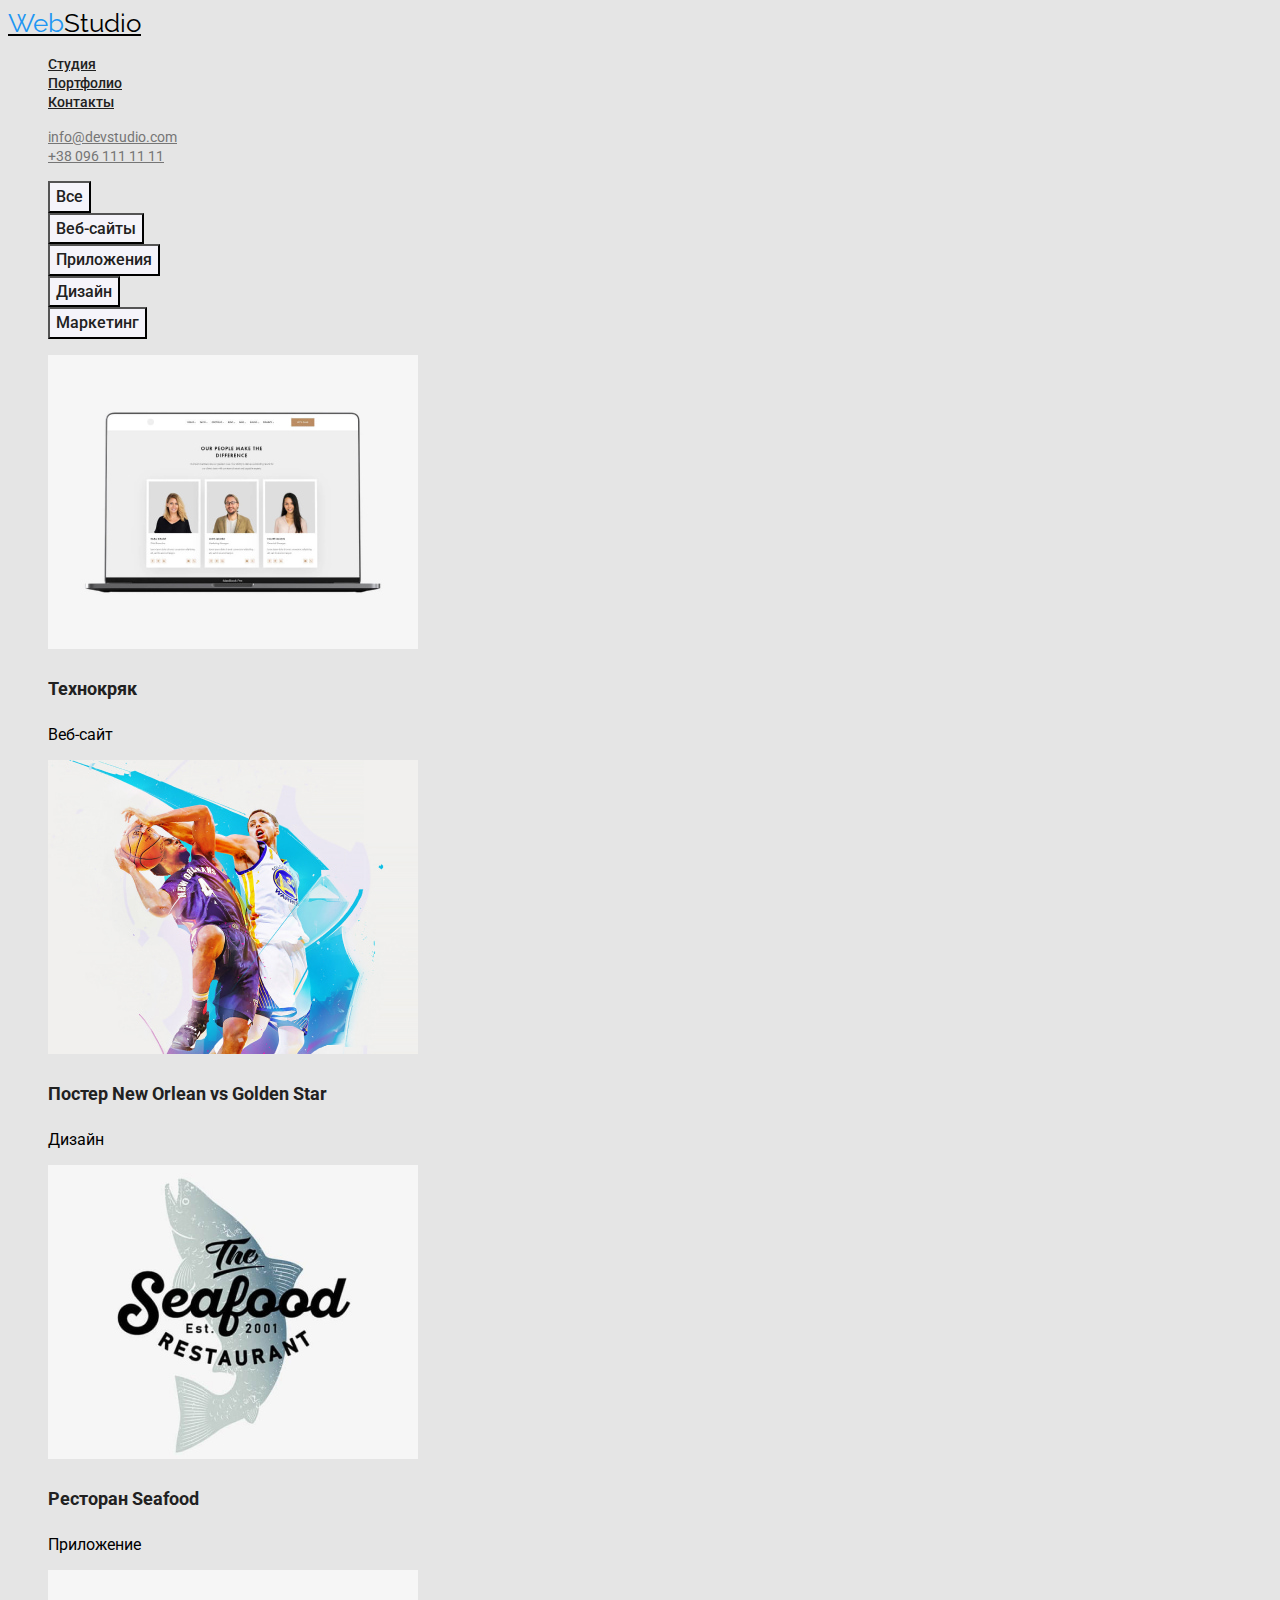
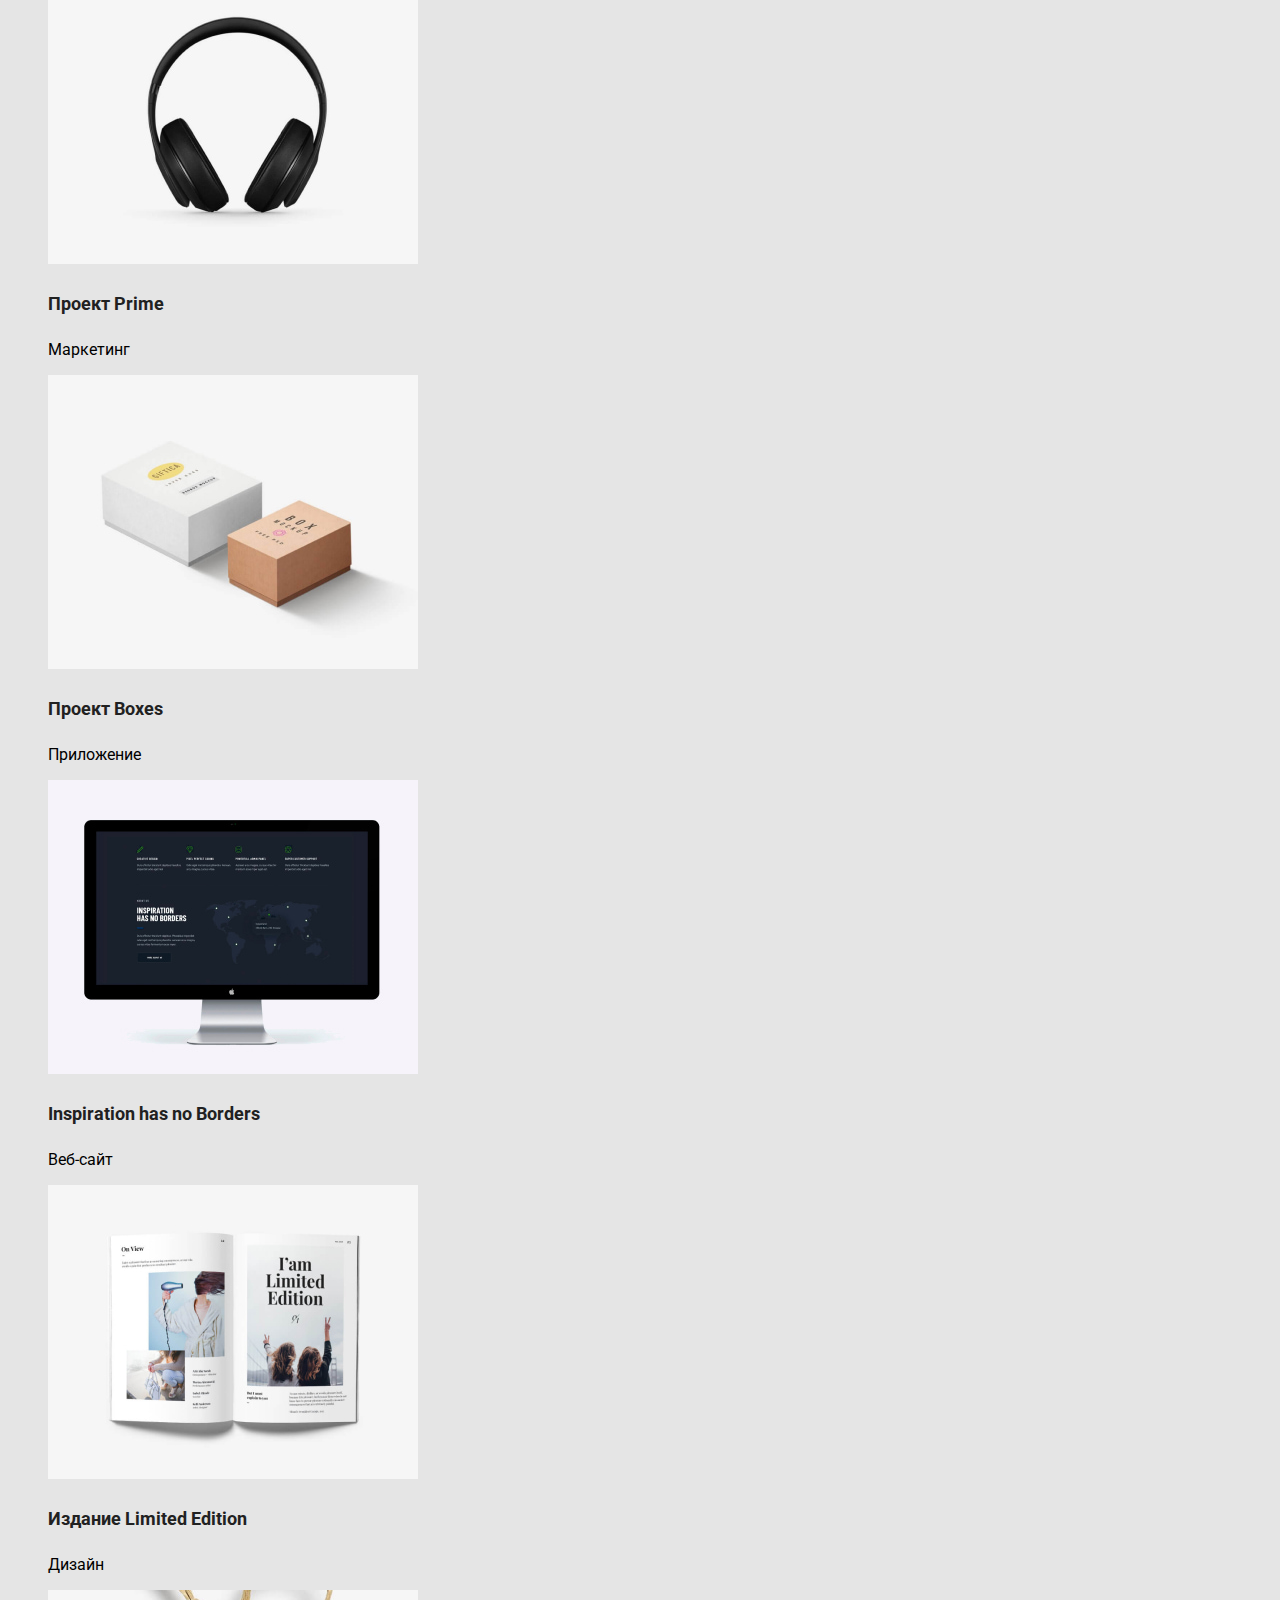
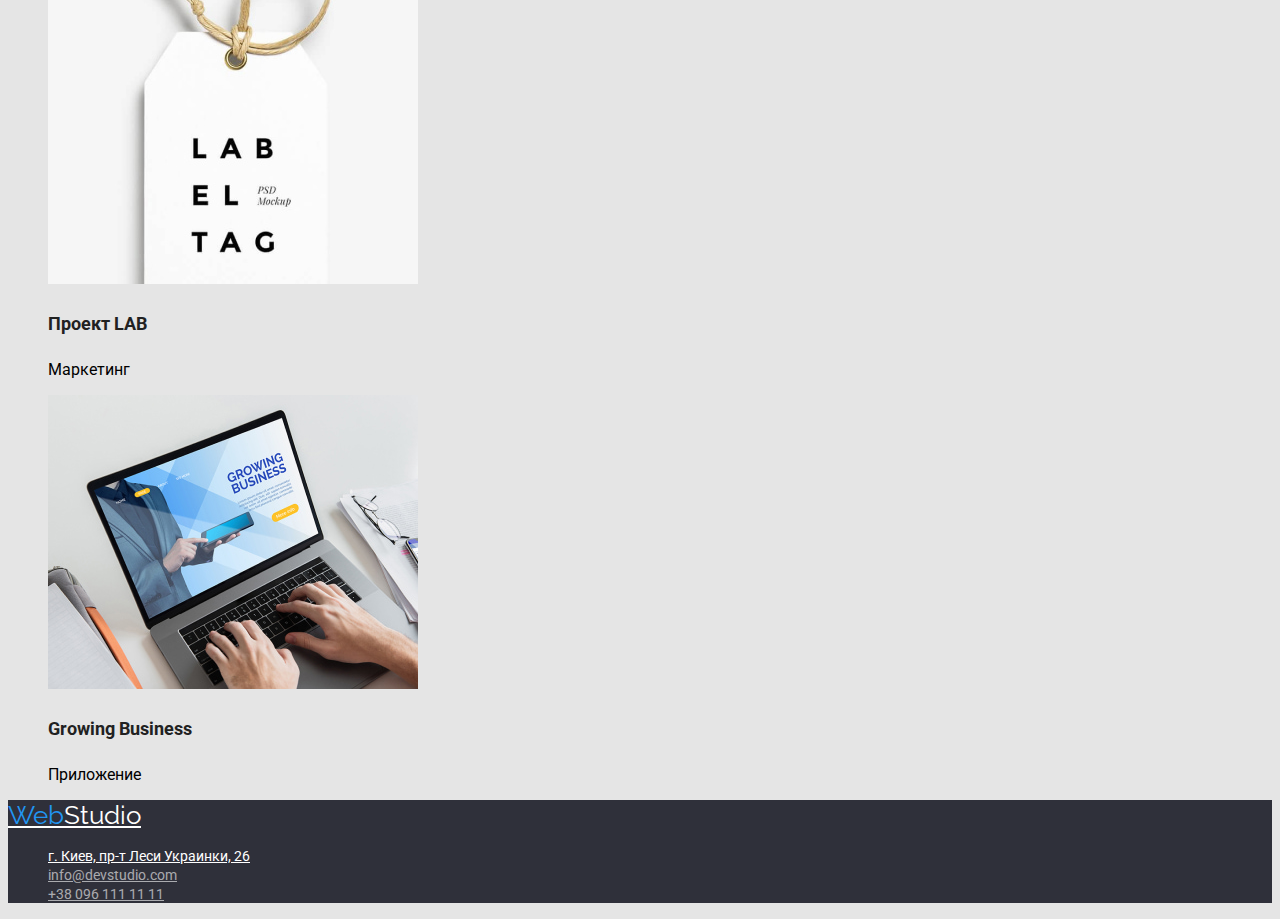
==== portfolio.html @ 9fb24faf "Размечает страницу Портфолио и форматирует текст" ====
<!DOCTYPE html>
<html lang="en">
  <head>
    <meta charset="UTF-8" />
    <meta http-equiv="X-UA-Compatible" content="IE=edge" />
    <meta name="viewport" content="width=device-width, initial-scale=1.0" />
    <title>Портфолио</title>
    <link rel="preconnect" href="https://fonts.googleapis.com" />
    <link rel="preconnect" href="https://fonts.gstatic.com" crossorigin />
    <link
      href="https://fonts.googleapis.com/css2?family=Raleway:wght@700&family=Roboto:wght@400;500;700;900&display=swap"
      rel="stylesheet"
    />
    <link rel="stylesheet" href="./scc/styles.css" />
  </head>
  <body>
    <header class="header">
      <a class="header-logo" href="./index.html"><span class="logo-first">Web</span>Studio</a>
      <nav>
        <ul>
          <li><a class="site-page" href="./index.html">Студия</a></li>
          <li><a class="site-page" href="./portfolio.html">Портфолио</a></li>
          <li><a class="site-page" href="">Контакты</a></li>
        </ul>
      </nav>
      <ul>
        <li>
          <a class="header-contactlink" href="mailto:info@devstudio.com">info@devstudio.com</a>
        </li>
        <li><a class="header-contactlink" href="tel:+380961111111">+38 096 111 11 11</a></li>
      </ul>
    </header>

    <main>
      <!-- Секция Фильтр -->
      <ul>
        <li><button class="filter-button" type="button">Все</button></li>
        <li><button class="filter-button" type="button">Веб-сайты</button></li>
        <li><button class="filter-button" type="button">Приложения</button></li>
        <li><button class="filter-button" type="button">Дизайн</button></li>
        <li><button class="filter-button" type="button">Маркетинг</button></li>
      </ul>

      <!-- Секция Проекты -->
      <section>
        <ul>
          <li>
            <img
              src="./images/projects/poject1.jpg"
              alt="фото веб-сайта"
              width="370"
              height="294"
            />
            <h3 class="project-title">Технокряк</h3>
            <p class="project-type">Веб-сайт</p>
          </li>
          <li>
            <img src="./images/projects/poject2.jpg" alt="фото постера" width="370" height="294" />
            <h3 class="project-title">Постер New Orlean vs Golden Star</h3>
            <p class="project-type">Дизайн</p>
          </li>
          <li>
            <img
              src="./images/projects/poject3.jpg"
              alt="фото приложения"
              width="370"
              height="294"
            />
            <h3 class="project-title">Ресторан Seafood</h3>
            <p class="project-type">Приложение</p>
          </li>
          <li>
            <img src="./images/projects/poject4.jpg" alt="фото проекта" width="370" height="294" />
            <h3 class="project-title">Проект Prime</h3>
            <p class="project-type">Маркетинг</p>
          </li>
          <li>
            <img
              src="./images/projects/poject5.jpg"
              alt="фото приложения"
              width="370"
              height="294"
            />
            <h3 class="project-title">Проект Boxes</h3>
            <p class="project-type">Приложение</p>
          </li>
          <li>
            <img
              src="./images/projects/poject6.jpg"
              alt="фото веб-сайта"
              width="370"
              height="294"
            />
            <h3 class="project-title">Inspiration has no Borders</h3>
            <p class="project-type">Веб-сайт</p>
          </li>
          <li>
            <img src="./images/projects/poject7.jpg" alt="фото издания" width="370" height="294" />
            <h3 class="project-title">Издание Limited Edition</h3>
            <p class="project-type">Дизайн</p>
          </li>
          <li>
            <img src="./images/projects/poject8.jpg" alt="фото проекта" width="370" height="294" />
            <h3 class="project-title">Проект LAB</h3>
            <p class="project-type">Маркетинг</p>
          </li>
          <li>
            <img
              src="./images/projects/poject9.jpg"
              alt="фото приложения"
              width="370"
              height="294"
            />
            <h3 class="project-title">Growing Business</h3>
            <p class="project-type">Приложение</p>
          </li>
        </ul>
      </section>
    </main>

    <footer class="footer">
      <a class="footer-logo" href="./index.html"><span class="logo-first">Web</span>Studio</a>
      <address>
        <ul>
          <li>
            <a
              class="adress"
              target="_blank"
              rel="noreferrer noopener"
              href="https://google.com/maps"
              >г. Киев, пр-т Леси Украинки, 26</a
            >
          </li>
          <li>
            <a class="footer-contactlink" href="mailto:info@devstudio.com">info@devstudio.com</a>
          </li>
          <li><a class="footer-contactlink" href="tel:+380961111111">+38 096 111 11 11</a></li>
        </ul>
      </address>
    </footer>
  </body>
</html>
---- scc/styles.css ----
:root {
  --background: #e5e5e5;
  --title-color: #212121;
  --text-color: #757575;
  --active-color: #2196f3;
}

body {
  background-color: var(--background);
  font-family: Roboto;
}
ul {
  list-style: none;
}

/* Хедер */
.header {
}
.header-logo {
  color: #000000;
  font-family: Raleway;
  font-size: 26px;
  font-weight: 400;
}
.logo-first {
  color: var(--active-color);
}
.site-page {
  color: var(--title-color);
  font-size: 14px;
  font-weight: 500;
}
.site-page:active,
.site-page:hover,
.site-page:focus {
  color: var(--active-color);
}
.header-contactlink {
  color: var(--text-color);
  font-size: 14px;
}
.header-contactlink:hover,
.header-contactlink:focus {
  color: var(--active-color);
}

/* Герой */
.hero {
  background-color: #2f303a;
}
.hero-title {
  color: #ffffff;
  text-transform: uppercase;
  text-align: center;
  font-size: 60px;
  font-weight: 900;
}
.hero-button {
  background-color: var(--active-color);
  color: #ffffff;
  font-family: Roboto;
  font-size: 16px;
  font-weight: 700;
}
.hero-button:hover,
.hero-button:focus {
  color: var(--title-color);
}

/* Особенности */
.features-maintitle {
  position: absolute;
  white-space: nowrap;
  width: 1px;
  height: 1px;
  overflow: hidden;
  border: 0;
  padding: 0;
  clip: rect(0 0 0 0);
  clip-path: inset(50%);
  margin: -1px;
}

.features-title {
  color: var(--title-color);
  text-transform: uppercase;
  font-size: 14px;
}
.features-text {
  color: var(--text-color);
  font-size: 14px;
  line-height: 1.7;
}

/* Специализация и Команда*/
.activity-title,
.team-title {
  color: var(--title-color);
  font-size: 36px;
}
.team-name {
  color: var(--title-color);
  font-size: 16px;
  font-weight: 500;
}
.team-position {
  color: var(--text-color);
  font-size: 16px;
}
/* Футер */
.footer {
  background-color: #2f303a;
}
.footer-logo {
  color: #ffffff;
  font-family: Raleway;
  font-size: 26px;
}
.adress {
  color: #ffffff;
  font-style: normal;
  font-size: 14px;
}
.footer-contactlink {
  color: rgba(255, 255, 255, 0.6);
  font-style: normal;
  font-size: 14px;
}
.adress:hover,
.adress:focus,
.footer-contactlink:hover,
.footer-contactlink:focus {
  color: var(--active-color);
}

/* Портфолио */
.filter-button {
  background-color: #f5f4fa;
  color: var(--title-color);
  font-weight: 500;
  font-family: Roboto;
  font-size: 16px;
  line-height: 1.6;
}
.filter-button:hover,
.filter-button:focus {
  background-color: var(--active-color);
  color: #ffffff;
}
.project-title {
  color: var(--title-color);
  font-size: 18px;
  line-height: 2;
}
project-type {
  color: var(--text-color);
  font-size: 16px;
  line-height: 1.9;
}
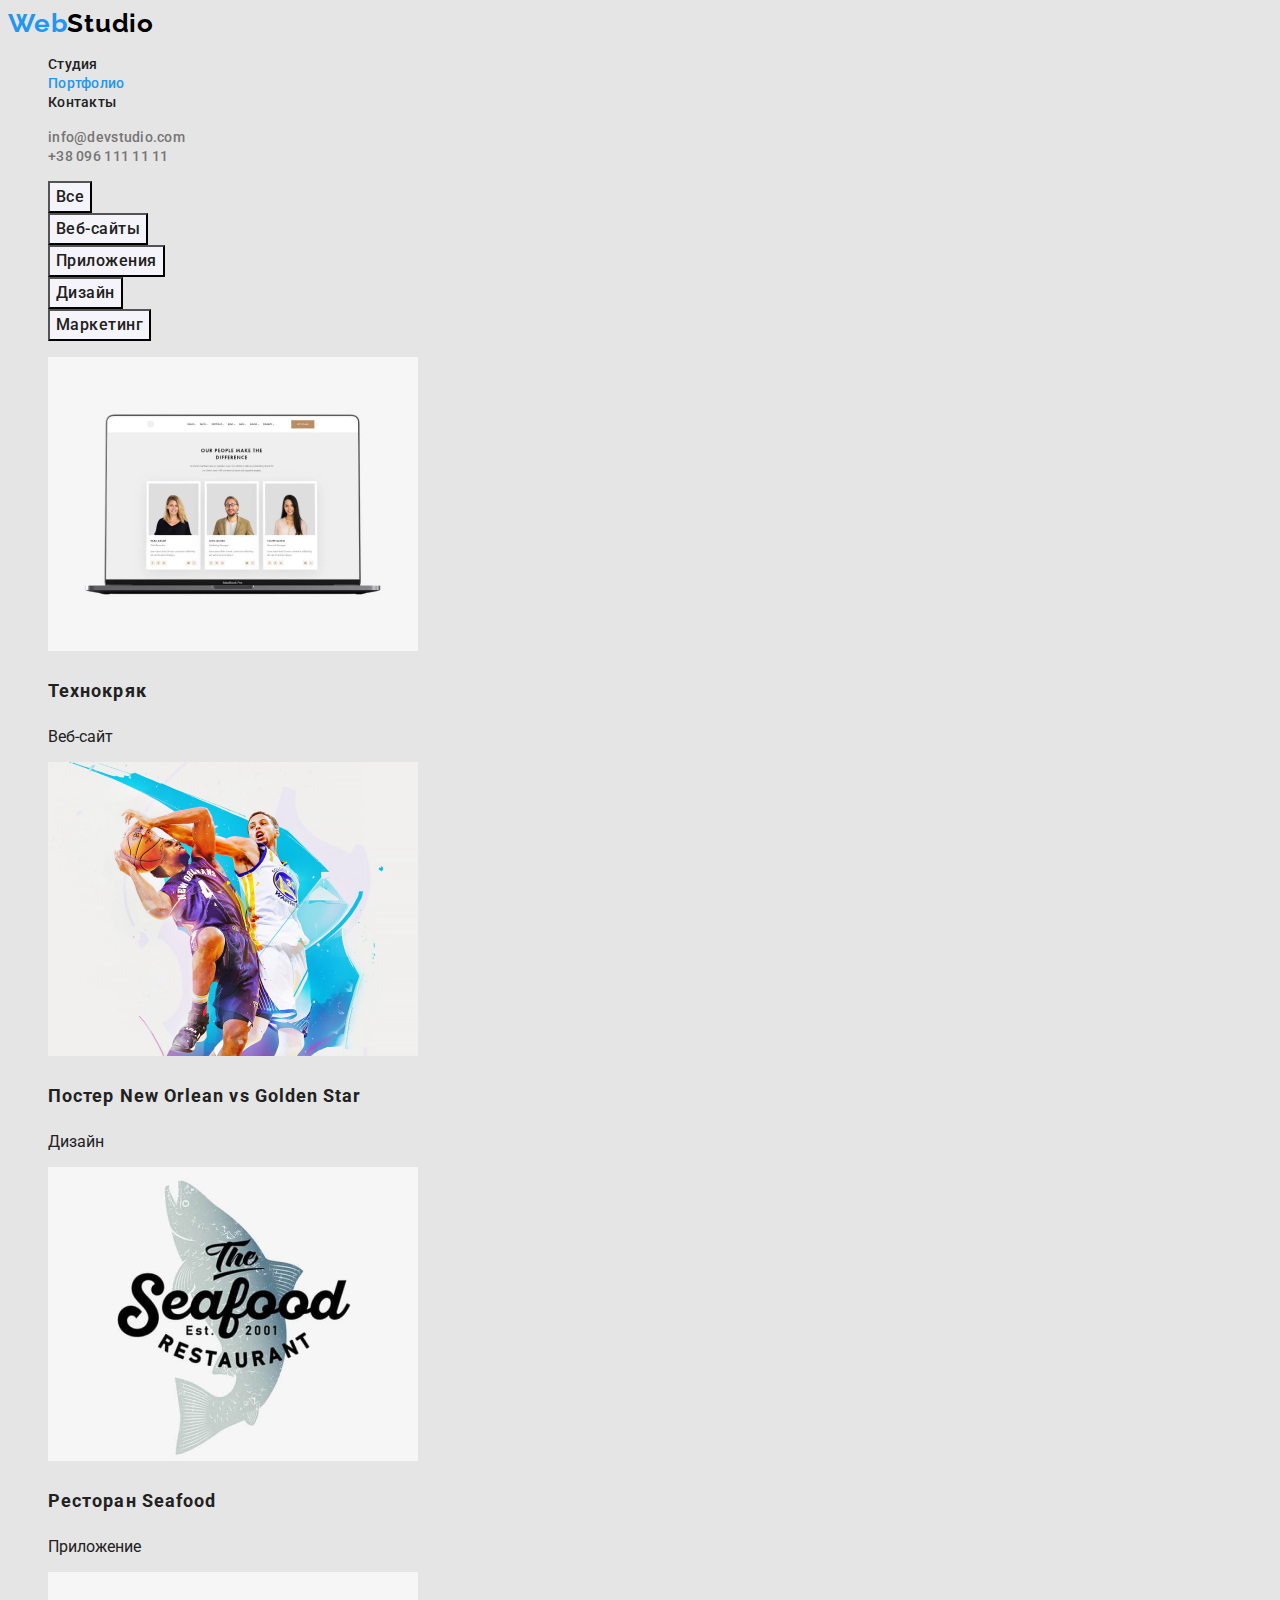
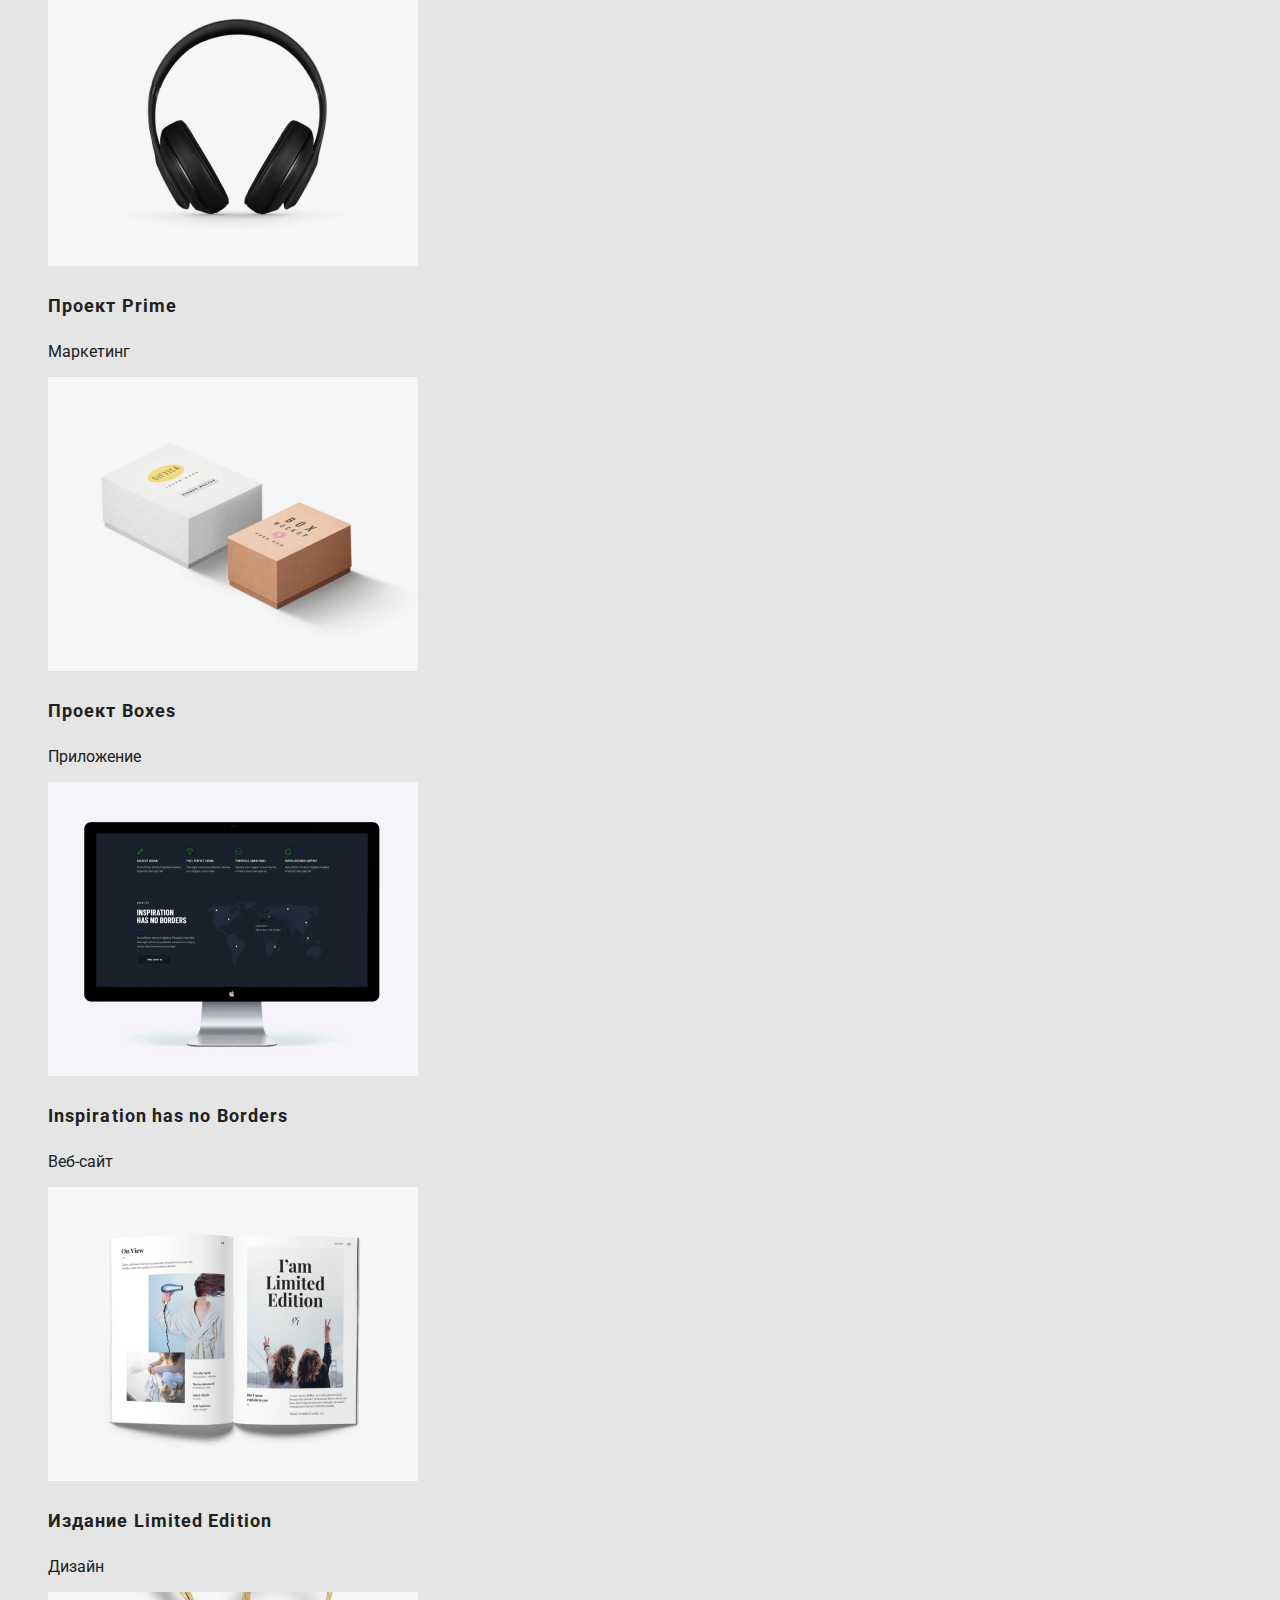
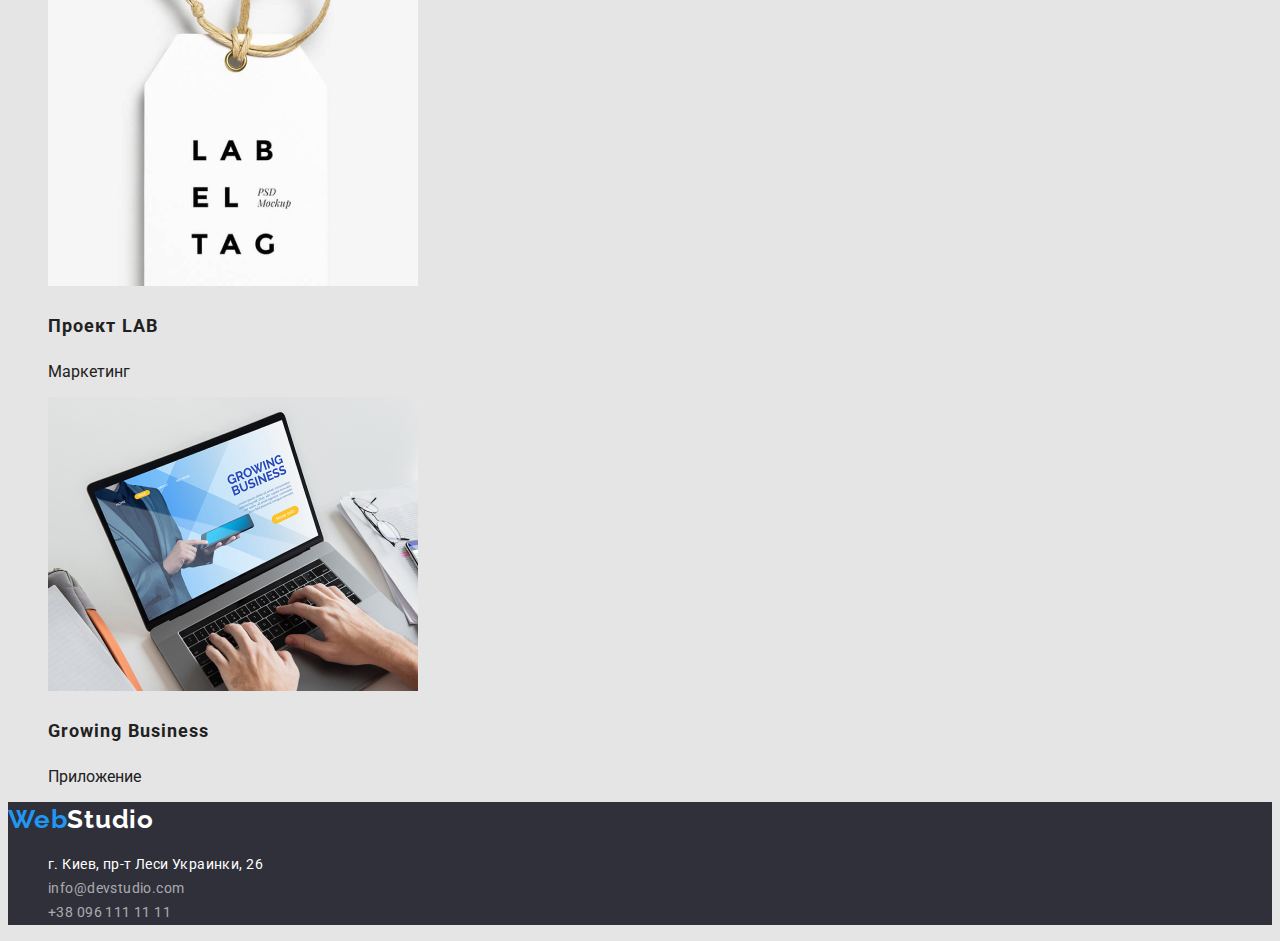
==== commit f109d596: "Учитывает комментарии ментора" ====
--- a/portfolio.html
+++ b/portfolio.html
@@ -11,7 +11,7 @@
       href="https://fonts.googleapis.com/css2?family=Raleway:wght@700&family=Roboto:wght@400;500;700;900&display=swap"
       rel="stylesheet"
     />
-    <link rel="stylesheet" href="./scc/styles.css" />
+    <link rel="stylesheet" href="./css/styles.css" />
   </head>
   <body>
     <header class="header">
@@ -19,7 +19,7 @@
       <nav>
         <ul>
           <li><a class="site-page" href="./index.html">Студия</a></li>
-          <li><a class="site-page" href="./portfolio.html">Портфолио</a></li>
+          <li><a class="site-page current" href="./portfolio.html">Портфолио</a></li>
           <li><a class="site-page" href="">Контакты</a></li>
         </ul>
       </nav>
@@ -32,17 +32,17 @@
     </header>
 
     <main>
-      <!-- Секция Фильтр -->
-      <ul>
-        <li><button class="filter-button" type="button">Все</button></li>
-        <li><button class="filter-button" type="button">Веб-сайты</button></li>
-        <li><button class="filter-button" type="button">Приложения</button></li>
-        <li><button class="filter-button" type="button">Дизайн</button></li>
-        <li><button class="filter-button" type="button">Маркетинг</button></li>
-      </ul>
+      <!-- Секция Каталог проектов -->
+      <section>
+        <h1 class="section-title">Каталог проектов</h1>
+        <ul>
+          <li><button class="filter-button" type="button">Все</button></li>
+          <li><button class="filter-button" type="button">Веб-сайты</button></li>
+          <li><button class="filter-button" type="button">Приложения</button></li>
+          <li><button class="filter-button" type="button">Дизайн</button></li>
+          <li><button class="filter-button" type="button">Маркетинг</button></li>
+        </ul>
 
-      <!-- Секция Проекты -->
-      <section>
         <ul>
           <li>
             <img
--- a/css/styles.css
+++ b/css/styles.css
@@ -0,0 +1,213 @@
+:root {
+  --section-color: #2f303a;
+  --title-color: #212121;
+  --text-color: #757575;
+  --active-color: #2196f3;
+  --light-color: #ffffff;
+}
+
+body {
+  background-color: #e5e5e5;
+  color: var(--title-color);
+  font-family: Roboto, sans-serif;
+}
+
+ul {
+  list-style: none;
+}
+
+/* Хедер */
+.header {
+}
+.header-logo {
+  color: #000000;
+  font-family: Raleway;
+  text-decoration: none;
+  font-weight: 700;
+  font-size: 26px;
+  letter-spacing: 1.19;
+  letter-spacing: 0.03em;
+}
+.logo-first {
+  color: var(--active-color);
+}
+.site-page {
+  color: var(--title-color);
+  text-decoration: none;
+  font-weight: 500;
+  font-size: 14px;
+  line-height: 1.14;
+  letter-spacing: 0.02em;
+}
+.site-page:hover,
+.site-page:focus {
+  color: var(--active-color);
+}
+.site-page.current {
+  color: var(--active-color);
+}
+.header-contactlink {
+  color: var(--text-color);
+  text-decoration: none;
+  font-weight: 500;
+  font-size: 14px;
+  line-height: 1.14;
+  letter-spacing: 0.02em;
+}
+.header-contactlink:hover,
+.header-contactlink:focus {
+  color: var(--active-color);
+}
+
+/* Герой */
+.hero {
+  background-color: var(--section-color);
+}
+.hero-title {
+  color: var(--light-color);
+  text-transform: uppercase;
+  text-align: center;
+  font-weight: 900;
+  font-size: 44px;
+  line-height: 1.36;
+  letter-spacing: 0.06em;
+}
+.hero-button {
+  background-color: var(--active-color);
+  color: var(--light-color);
+  font-family: inherit;
+  font-weight: 700;
+  font-size: 16px;
+  letter-spacing: 0.06em;
+  cursor: pointer;
+}
+.hero-button:hover,
+.hero-button:focus {
+  background-color: #188ce8;
+}
+
+/* Особенности */
+.features-maintitle {
+  position: absolute;
+  white-space: nowrap;
+  width: 1px;
+  height: 1px;
+  overflow: hidden;
+  border: 0;
+  padding: 0;
+  clip: rect(0 0 0 0);
+  clip-path: inset(50%);
+  margin: -1px;
+}
+.features-title {
+  text-transform: uppercase;
+  font-weight: 700;
+  font-size: 14px;
+  line-height: 1.14;
+  letter-spacing: 0.03em;
+}
+.features-text {
+  color: var(--text-color);
+  font-size: 14px;
+  line-height: 1.71;
+  letter-spacing: 0.03em;
+}
+
+/* Специализация и Команда*/
+.activity-title,
+.team-title {
+  font-weight: 700;
+  font-size: 36px;
+  line-height: 1.17;
+  letter-spacing: 0.03em;
+}
+.team-name {
+  font-weight: 500;
+  font-size: 16px;
+  line-height: 1.19;
+  letter-spacing: 0.03e;
+}
+.team-position {
+  color: var(--text-color);
+  font-size: 16px;
+  line-height: 1.19;
+  letter-spacing: 0.03em;
+}
+
+/* Футер */
+.footer {
+  background-color: var(--section-color);
+}
+.footer-logo {
+  color: var(--light-color);
+  font-family: Raleway;
+  text-decoration: none;
+  font-weight: bold;
+  font-size: 26px;
+  line-height: 1.38;
+  letter-spacing: 0.03em;
+}
+.adress {
+  color: var(--light-color);
+  text-decoration: none;
+  font-style: normal;
+  font-size: 14px;
+  line-height: 1.71;
+  letter-spacing: 0.03em;
+}
+.footer-contactlink {
+  color: rgba(255, 255, 255, 0.6);
+  text-decoration: none;
+  font-style: normal;
+  font-size: 14px;
+  line-height: 1.71;
+  letter-spacing: 0.03em;
+}
+.adress:hover,
+.adress:focus,
+.footer-contactlink:hover,
+.footer-contactlink:focus {
+  color: var(--active-color);
+}
+
+/* Портфолио */
+.section-title {
+  position: absolute;
+  white-space: nowrap;
+  width: 1px;
+  height: 1px;
+  overflow: hidden;
+  border: 0;
+  padding: 0;
+  clip: rect(0 0 0 0);
+  clip-path: inset(50%);
+  margin: -1px;
+}
+.filter-button {
+  background-color: #f5f4fa;
+  color: var(--title-color);
+  font-family: inherit;
+  font-weight: 500;
+  font-size: 16px;
+  line-height: 1.62;
+  letter-spacing: 0.03em;
+  text-align: center;
+  cursor: pointer;
+}
+.filter-button:hover,
+.filter-button:focus {
+  background-color: var(--active-color);
+  color: var(--light-color);
+}
+.project-title {
+  font-weight: 700;
+  font-size: 18px;
+  line-height: 2;
+  letter-spacing: 0.06em;
+}
+project-type {
+  color: var(--text-color);
+  font-size: 16px;
+  line-height: 1.88;
+  letter-spacing: 0.03em;
+}
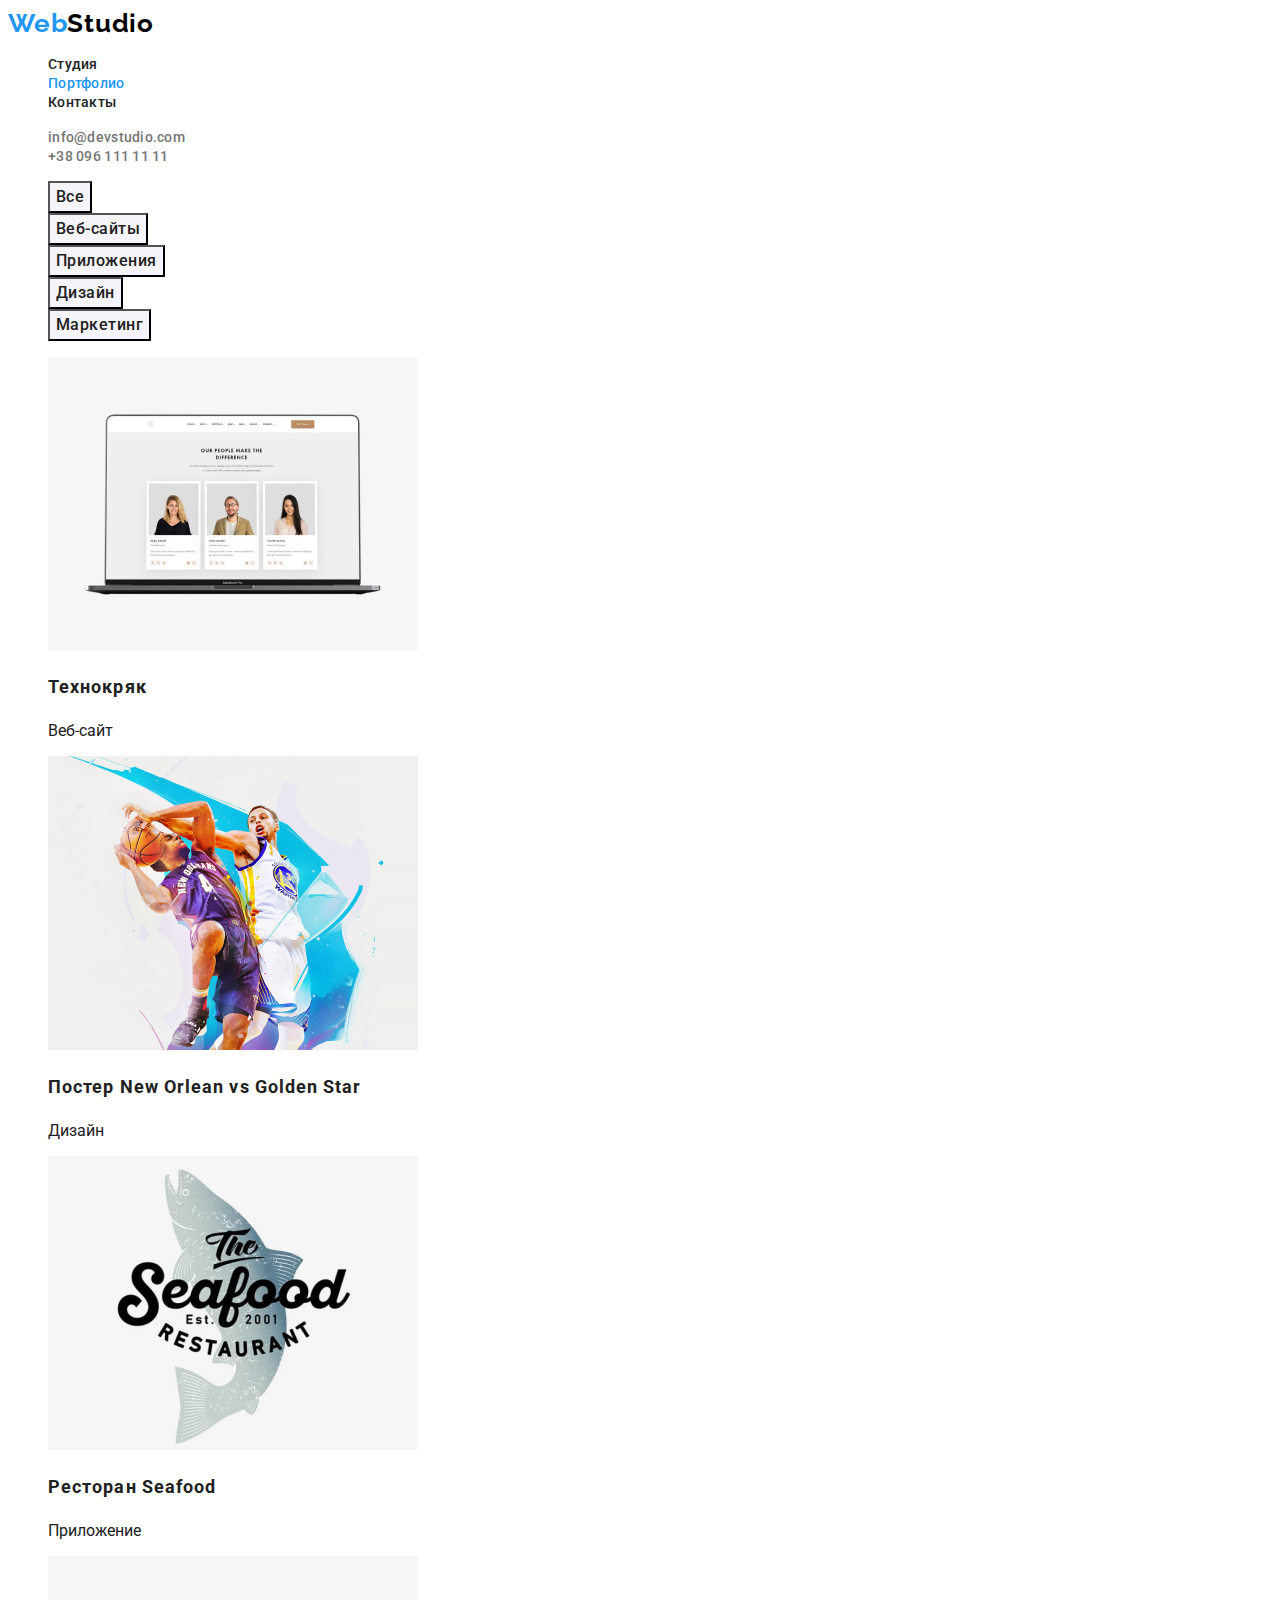
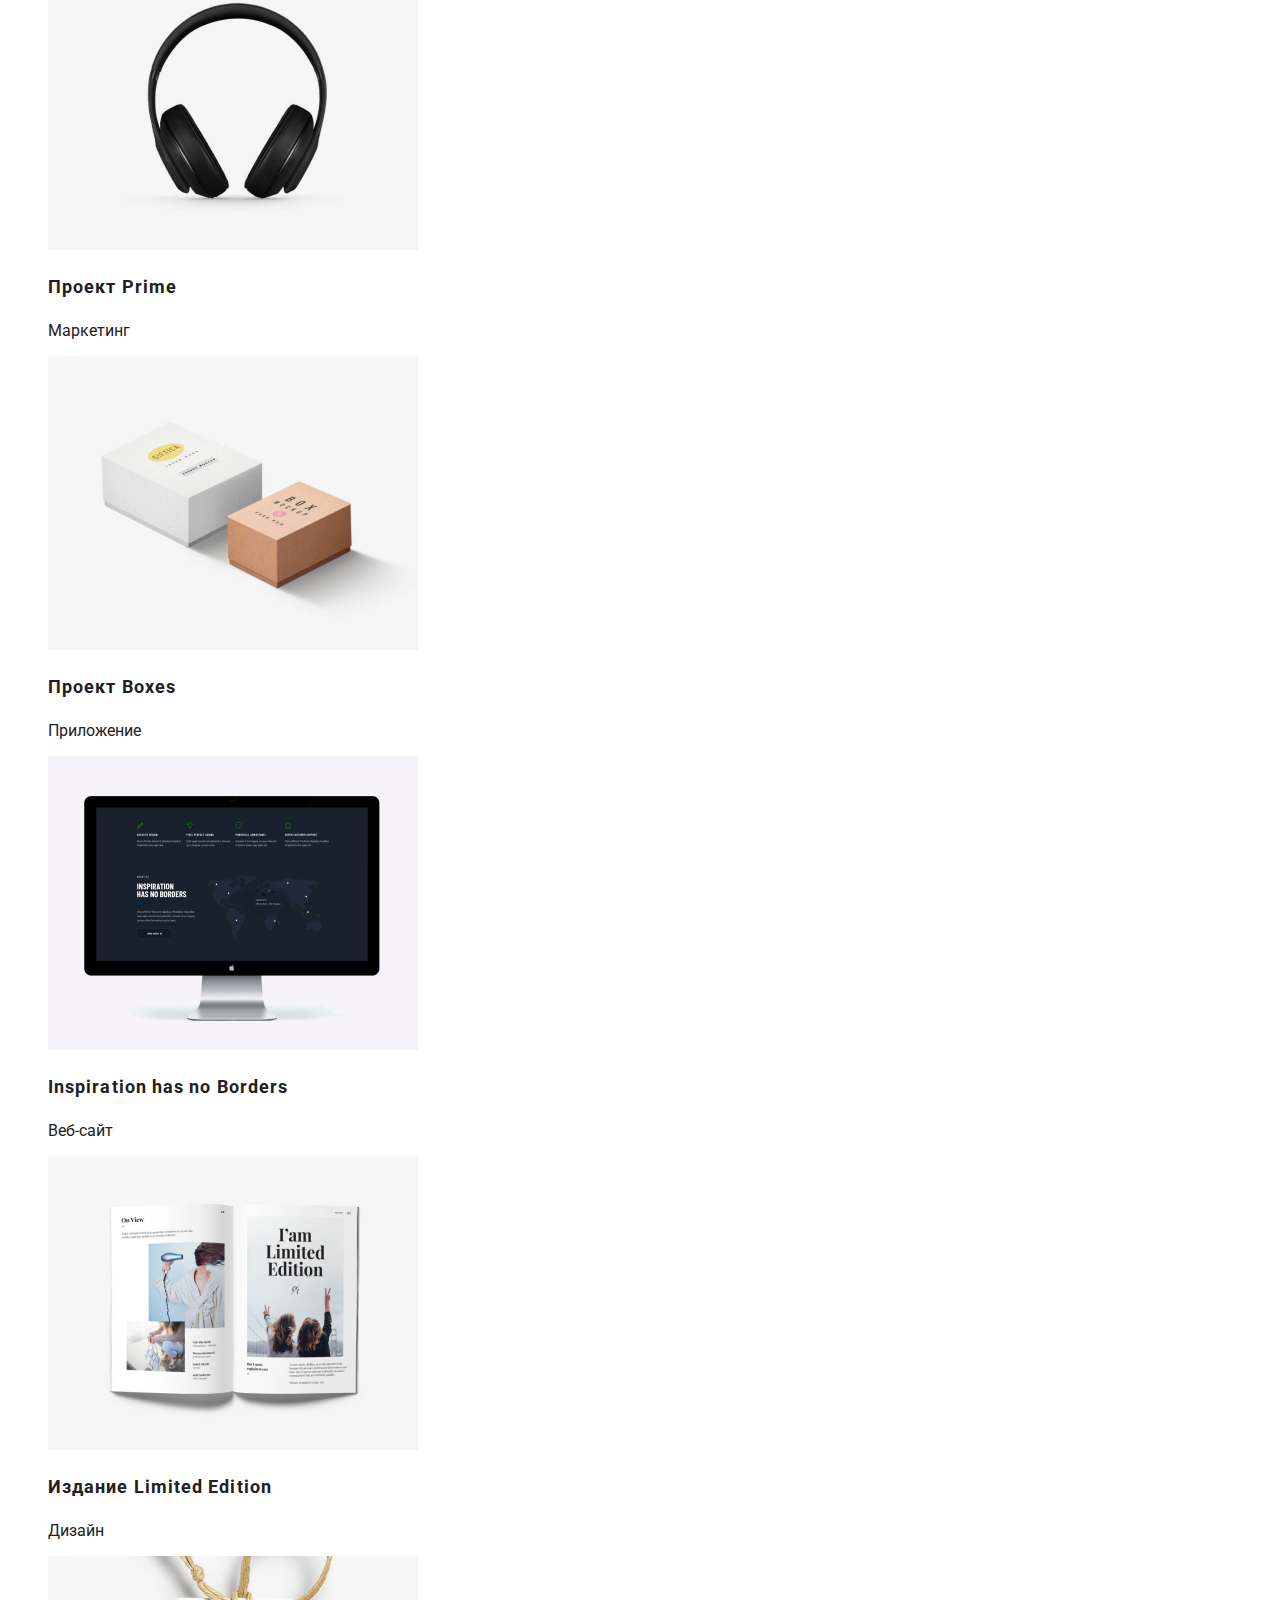
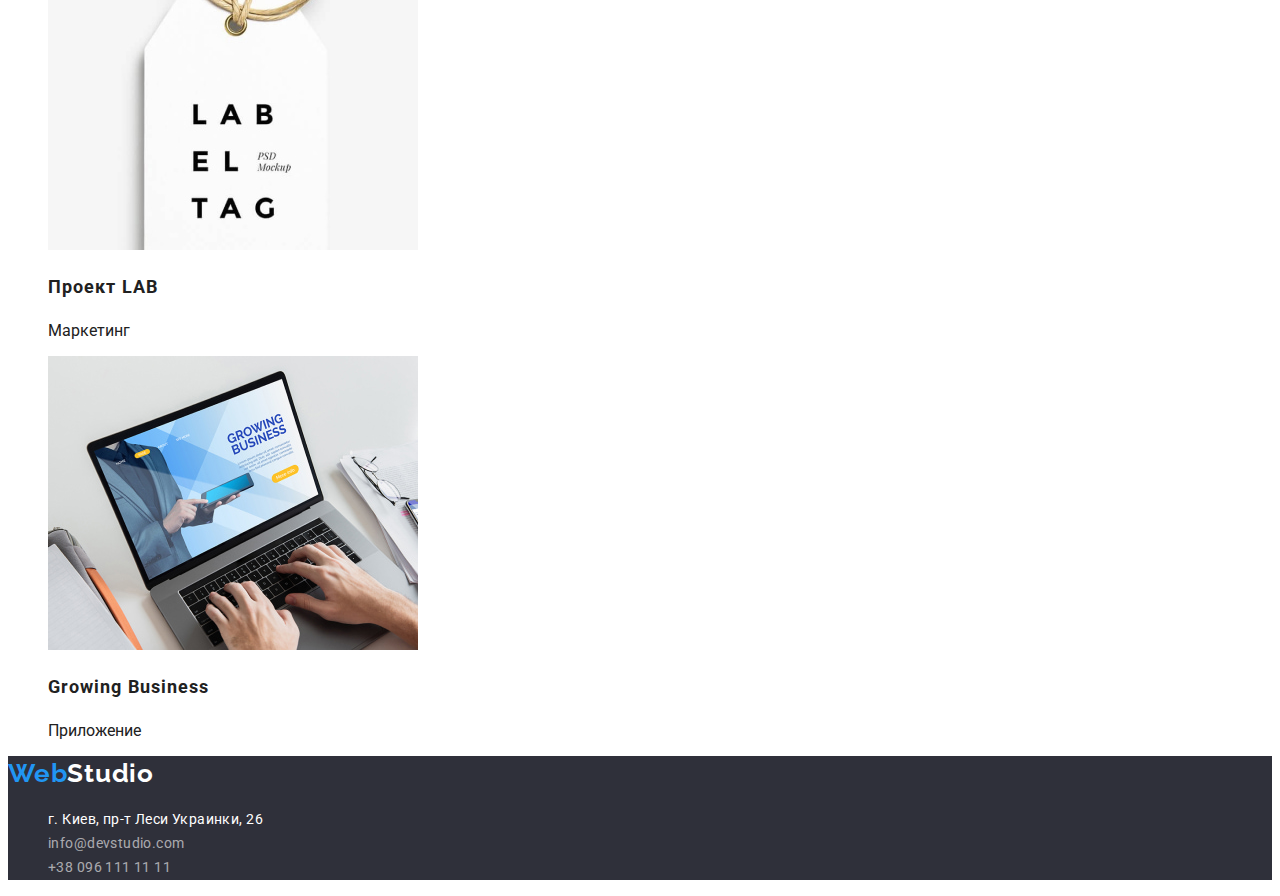
==== commit 0ccce5d9: "Учитывает комментарии ментора" ====
--- a/portfolio.html
+++ b/portfolio.html
@@ -51,12 +51,12 @@
               width="370"
               height="294"
             />
-            <h3 class="project-title">Технокряк</h3>
+            <h2 class="project-title">Технокряк</h2>
             <p class="project-type">Веб-сайт</p>
           </li>
           <li>
             <img src="./images/projects/poject2.jpg" alt="фото постера" width="370" height="294" />
-            <h3 class="project-title">Постер New Orlean vs Golden Star</h3>
+            <h2 class="project-title">Постер New Orlean vs Golden Star</h2>
             <p class="project-type">Дизайн</p>
           </li>
           <li>
@@ -66,12 +66,12 @@
               width="370"
               height="294"
             />
-            <h3 class="project-title">Ресторан Seafood</h3>
+            <h2 class="project-title">Ресторан Seafood</h2>
             <p class="project-type">Приложение</p>
           </li>
           <li>
             <img src="./images/projects/poject4.jpg" alt="фото проекта" width="370" height="294" />
-            <h3 class="project-title">Проект Prime</h3>
+            <h2 class="project-title">Проект Prime</h2>
             <p class="project-type">Маркетинг</p>
           </li>
           <li>
@@ -81,7 +81,7 @@
               width="370"
               height="294"
             />
-            <h3 class="project-title">Проект Boxes</h3>
+            <h2 class="project-title">Проект Boxes</h2>
             <p class="project-type">Приложение</p>
           </li>
           <li>
@@ -91,17 +91,17 @@
               width="370"
               height="294"
             />
-            <h3 class="project-title">Inspiration has no Borders</h3>
+            <h2 class="project-title">Inspiration has no Borders</h2>
             <p class="project-type">Веб-сайт</p>
           </li>
           <li>
             <img src="./images/projects/poject7.jpg" alt="фото издания" width="370" height="294" />
-            <h3 class="project-title">Издание Limited Edition</h3>
+            <h2 class="project-title">Издание Limited Edition</h2>
             <p class="project-type">Дизайн</p>
           </li>
           <li>
             <img src="./images/projects/poject8.jpg" alt="фото проекта" width="370" height="294" />
-            <h3 class="project-title">Проект LAB</h3>
+            <h2 class="project-title">Проект LAB</h2>
             <p class="project-type">Маркетинг</p>
           </li>
           <li>
@@ -111,7 +111,7 @@
               width="370"
               height="294"
             />
-            <h3 class="project-title">Growing Business</h3>
+            <h2 class="project-title">Growing Business</h2>
             <p class="project-type">Приложение</p>
           </li>
         </ul>
--- a/css/styles.css
+++ b/css/styles.css
@@ -7,7 +7,6 @@
 }
 
 body {
-  background-color: #e5e5e5;
   color: var(--title-color);
   font-family: Roboto, sans-serif;
 }
